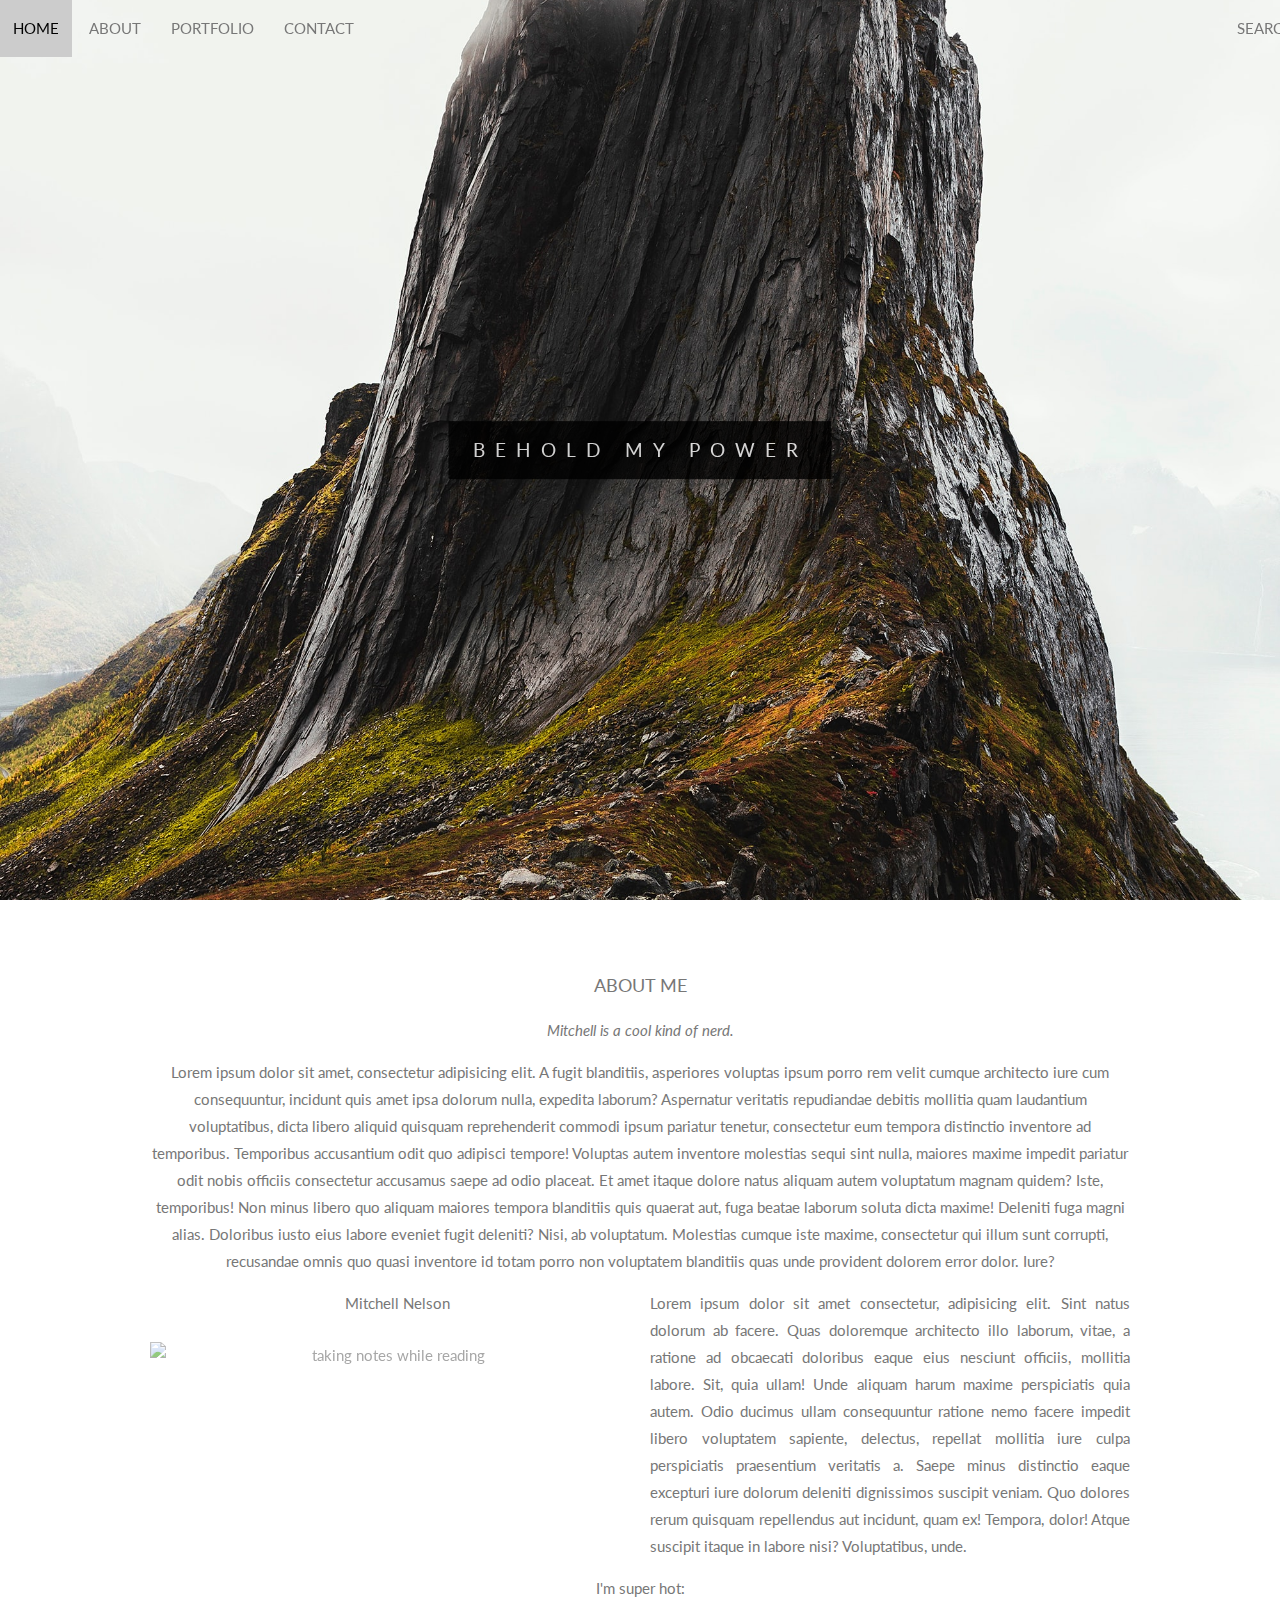
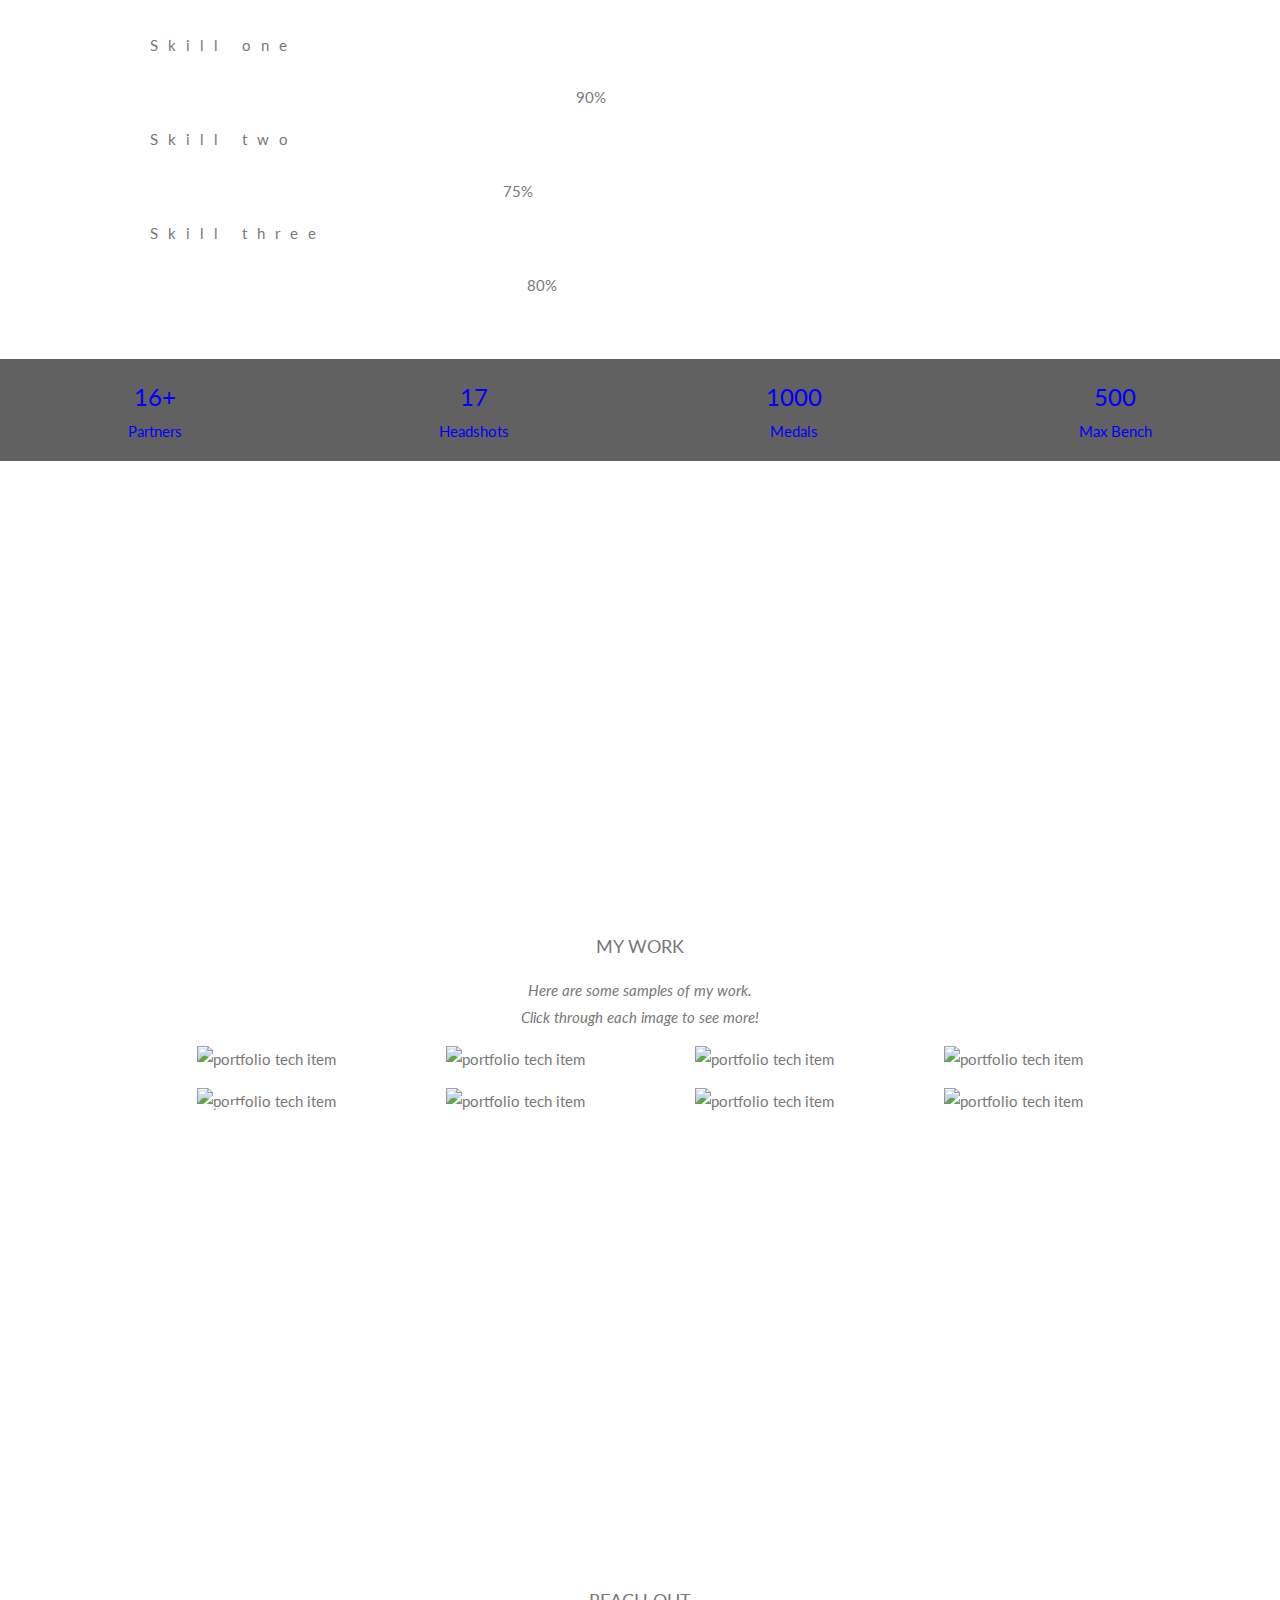
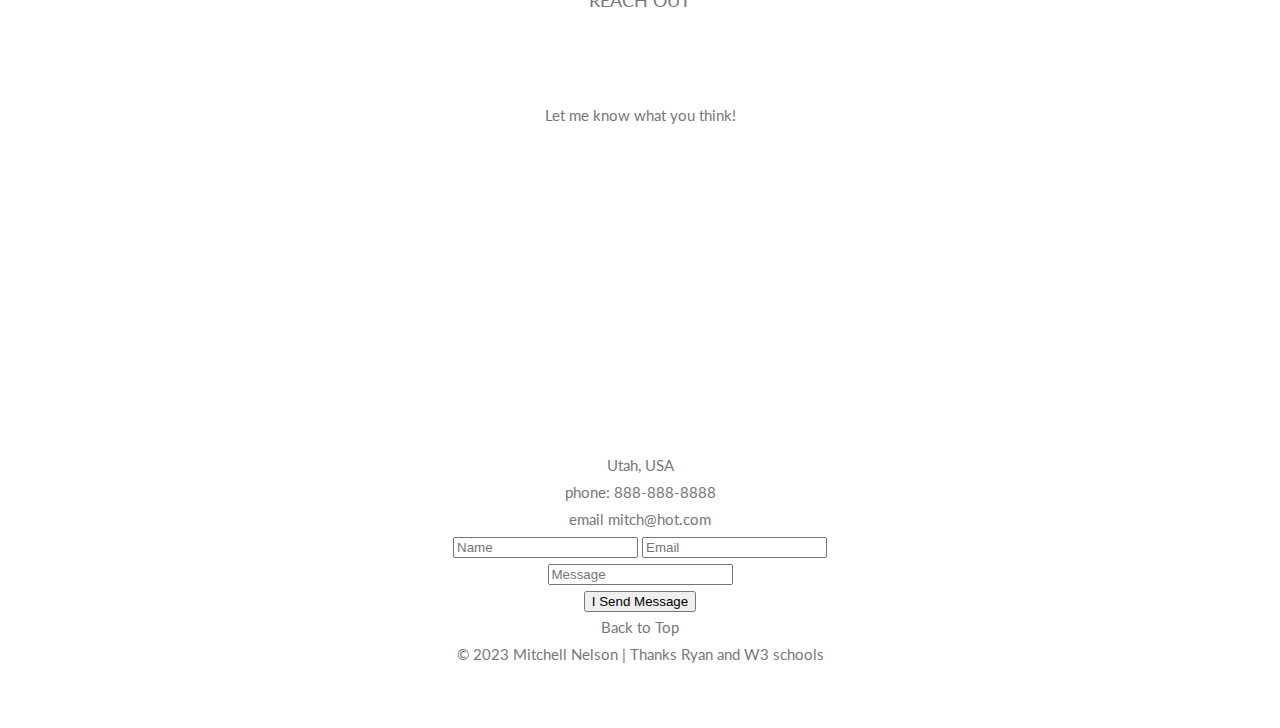
==== index.html @ fbf47c68 "first commit" ====
<!DOCTYPE html>
<html lang="en">
  <head>
    <meta charset="UTF-8" />
    <meta http-equiv="X-UA-Compatible" content="IE=edge" />
    <meta name="viewport" content="width=device-width, initial-scale=1.0" />
    <title>Mitchells Portfolio</title>

    <script
      src="https://kit.fontawesome.com/83c26355d9.js"
      crossorigin="anonymous"
    ></script>

    <link rel="preconnect" href="https://fonts.googleapis.com" />
    <link rel="preconnect" href="https://fonts.gstatic.com" crossorigin />
    <link
      href="https://fonts.googleapis.com/css2?family=Lato&display=swap"
      rel="stylesheet"
    />

    <link rel="stylesheet" href="styles/nav.css" />
    <link rel="stylesheet" href="styles/home.css" />
    <link rel="stylesheet" href="styles/progress-bar.css" />
    <link rel="stylesheet" href="styles/common.css" />
  </head>
  <body>
    <!-- Navbar -->
    <div class="navigation-wrapper">
      <div class="links-wrapper">
        <div class="nav-link">
          <a href="#"> HOME</a>
        </div>

        <div class="nav-link">
          <a href="#about"><i class="fa-solid fa-user"></i> ABOUT </a>
        </div>

        <div class="nav-link">
          <a href="#portfolio"
            ><i class="fa-solid fa-book-open"></i> PORTFOLIO
          </a>
        </div>

        <div class="nav-link">
          <a href="#contact"><i class="fa-solid fa-phone"></i> CONTACT </a>
        </div>
      </div>

      <div class="search-icon-wrapper">
        <div class="nav-link">
          <a href="#"><i class="fa-solid fa-magnifying-glass"> </i> SEARCH </a>
        </div>
      </div>
    </div>
    <!-- Hero -->
    <div class="hero-container">
      <div class="hero-content">
        <span>BEHOLD MY POWER</span>
      </div>
    </div>
    <!-- about section -->
    <div id="about" class="about-wrapper">
      <h3>ABOUT ME</h3>
      <p>Mitchell is a cool kind of nerd.</p>
      <p>
        Lorem ipsum dolor sit amet, consectetur adipisicing elit. A fugit
        blanditiis, asperiores voluptas ipsum porro rem velit cumque architecto
        iure cum consequuntur, incidunt quis amet ipsa dolorum nulla, expedita
        laborum? Aspernatur veritatis repudiandae debitis mollitia quam
        laudantium voluptatibus, dicta libero aliquid quisquam reprehenderit
        commodi ipsum pariatur tenetur, consectetur eum tempora distinctio
        inventore ad temporibus. Temporibus accusantium odit quo adipisci
        tempore! Voluptas autem inventore molestias sequi sint nulla, maiores
        maxime impedit pariatur odit nobis officiis consectetur accusamus saepe
        ad odio placeat. Et amet itaque dolore natus aliquam autem voluptatum
        magnam quidem? Iste, temporibus! Non minus libero quo aliquam maiores
        tempora blanditiis quis quaerat aut, fuga beatae laborum soluta dicta
        maxime! Deleniti fuga magni alias. Doloribus iusto eius labore eveniet
        fugit deleniti? Nisi, ab voluptatum. Molestias cumque iste maxime,
        consectetur qui illum sunt corrupti, recusandae omnis quo quasi
        inventore id totam porro non voluptatem blanditiis quas unde provident
        dolorem error dolor. Iure?
      </p>

      <div class="about-me-content">
        <div class="about-content-photo-wrapper">
          <div class="profile-icon-wrapper">
            <i class="fa-solid fa-user"></i> Mitchell Nelson
          </div>

          <img
            src="images/andrik-langfield-1-YQiOijio8-unsplash.jpg"
            alt="taking notes while reading"
          />
        </div>

        <p>
          Lorem ipsum dolor sit amet consectetur, adipisicing elit. Sint natus
          dolorum ab facere. Quas doloremque architecto illo laborum, vitae, a
          ratione ad obcaecati doloribus eaque eius nesciunt officiis, mollitia
          labore. Sit, quia ullam! Unde aliquam harum maxime perspiciatis quia
          autem. Odio ducimus ullam consequuntur ratione nemo facere impedit
          libero voluptatem sapiente, delectus, repellat mollitia iure culpa
          perspiciatis praesentium veritatis a. Saepe minus distinctio eaque
          excepturi iure dolorum deleniti dignissimos suscipit veniam. Quo
          dolores rerum quisquam repellendus aut incidunt, quam ex! Tempora,
          dolor! Atque suscipit itaque in labore nisi? Voluptatibus, unde.
        </p>
      </div>

      <p>I'm super hot:</p>

      <div class="skills-container">
        <div class="skills-icon-wrapper">
          <i class="fa-solid fa-trowel"></i> Skill one
        </div>
      </div>
      <div class="skill-progress-container">
        <div class="skill-progress-fill" style="width: 90%">90%</div>
      </div>

      <div class="skills-container">
        <div class="skills-icon-wrapper">
          <i class="fa-solid fa-utensils"></i> Skill two
        </div>
      </div>
      <div class="skill-progress-container">
        <div class="skill-progress-fill" style="width: 75%">75%</div>
      </div>

      <div class="skills-container">
        <div class="skills-icon-wrapper">
          <i class="fa-solid fa-gun"></i> Skill three
        </div>
      </div>
      <div class="skill-progress-container">
        <div class="skill-progress-fill" style="width: 80%">80%</div>
      </div>
    </div>
    <!-- acolades -->
    <div class="accolades-wrapper">
      <div class="accolade-item">
        <span>16+</span>
        <br />
        Partners
      </div>

      <div class="accolade-item">
        <span>17</span>
        <br />
        Headshots
      </div>

      <div class="accolade-item">
        <span>1000</span>
        <br />
        Medals
      </div>

      <div class="accolade-item">
        <span>500</span>
        <br />
        Max Bench
      </div>
    </div>
    <!-- Portfolio BG Paralax -->
    <div class="portfolio-bg-wrapper">
      <div class="portfolio-bg-content">
        <span>PORTFOLIO</span>
      </div>
    </div>

    <!-- Portfolio Section -->
    <div id="portfolio" class="about-wrapper">
      <h3>MY WORK</h3>
      <p>
        Here are some samples of my work.<br />
        Click through each image to see more!
      </p>

      <div class="portfolio-items-grid">
        <div class="porfolio-image-wrapper">
          <img
            src="https://source.unsplash.com/random?tech"
            alt="portfolio tech item"
          />
        </div>

        <div class="porfolio-image-wrapper">
          <img
            src="https://source.unsplash.com/random?tech"
            alt="portfolio tech item"
          />
        </div>

        <div class="porfolio-image-wrapper">
          <img
            src="https://source.unsplash.com/random?tech"
            alt="portfolio tech item"
          />
        </div>

        <div class="porfolio-image-wrapper">
          <img
            src="https://source.unsplash.com/random?tech"
            alt="portfolio tech item"
          />
        </div>

        <div class="porfolio-image-wrapper">
          <img
            src="https://source.unsplash.com/random?tech"
            alt="portfolio tech item"
          />
        </div>

        <div class="porfolio-image-wrapper">
          <img
            src="https://source.unsplash.com/random?tech"
            alt="portfolio tech item"
          />
        </div>

        <div class="porfolio-image-wrapper">
          <img
            src="https://source.unsplash.com/random?tech"
            alt="portfolio tech item"
          />
        </div>

        <div class="porfolio-image-wrapper">
          <img
            src="https://source.unsplash.com/random?tech"
            alt="portfolio tech item"
          />
        </div>
      </div>
      <!-- Contact Parallax -->
      <div class="portfolio-bg-wrapper">
        <div class="portfolio-bg-content">
          <span>CONTACT</span>
        </div>
      </div>
      <!-- Contact Section -->
      <div id="contact" class="about-wrapper">
        <h3>REACH OUT</h3>
      </div>

      <p>Let me know what you think!</p>

      <div class="contact-info-container">
        <div class="contact-info-map">
          <iframe
            src="https://www.google.com/maps/embed?pb=!1m18!1m12!1m3!1d3042.402768079841!2d-111.68557868471396!3d40.31121787937751!2m3!1f0!2f0!3f0!3m2!1i1024!2i768!4f13.1!3m3!1m2!1s0x874d854c87a9873d%3A0xc67b81fea8e6ed63!2s518%20E%20800%20N%2C%20Orem%2C%20UT%2084097!5e0!3m2!1sen!2sus!4v1674856417210!5m2!1sen!2sus"
            width="400"
            height="300"
            style="border: 0"
            allowfullscreen=""
            loading="lazy"
            referrerpolicy="no-referrer-when-downgrade"
          ></iframe>
        </div>
      </div>

      <div class="contact-info-right">
        <div class="contact-label">
          <i class="fa-solid fa-location-dot"></i> Utah, USA

          <div class="contact-label">
            <i class="fa-solid fa-phone"></i> phone: 888-888-8888

            <div class="contact-label">
              <i class="fa-solid fa-envelope"></i> email mitch@hot.com
            </div>

            <form class="contact-info-form">
              <div class="form-group">
                <input type="text" placeholder="Name" />
                <input type="text" placeholder="Email" />
              </div>

              <div class="Form-group">
                <input type="text" placeholder="Message" />
              </div>

              <button>I Send Message</button>
            </form>
          </div>
        </div>
      </div>
      <!-- Footer -->
      <div class="footer">
        <a href="#">Back to Top</a>
        <div class="social-icons-wrapper">
          <i class="fa-regular fa-gem"></i> <i class="fa-solid fa-pager"></i>
          <i class="fa-solid fa-frog"></i>
          <i class="fa-brands fa-firefox-browser"></i>
          <i class="fa-regular fa-star"></i>
          <i class="fa-solid fa-wand-magic-sparkles"></i>
        </div>
        <div class="copyright-container">
          &copy; 2023 Mitchell Nelson | Thanks Ryan and W3 schools
        </div>
      </div>
    </div>
  </body>
</html>
---- styles/nav.css ----
.navigation-wrapper {
  display: flex;
  justify-content: space-between;
  align-items: center;
  position: fixed;
  top: 0;
  z-index: 1;
  width: 100%;
}

.navigation-wrapper > .links-wrapper {
  height: 100%;
}

.navigation-wrapper > .links-wrapper > .nav-link,
.navigation-wrapper > .search-icon-wrapper > .nav-link {
  display: inline-block;
  padding: 15px 13px;
}

.navigation-wrapper > .search-icon-wrapper > .nav-link {
  height: 110%;
  width: 30px;
  text-align: center;
}

.navigation-wrapper > div > div:hover {
  color: black;
  background-color: #ccc;
}

.navigation-wrapper > .search-icon-wrapper > .nav-link:hover {
  background-color: red;
  color: white;
}
---- styles/home.css ----
/* Hero */
.hero-container {
  background-image: url("../images/anton-poznyak-in3-CLQb48A-unsplash\ \(1\).jpg");
  min-height: 100%;
  background-position: center;
  background-repeat: no-repeat;
  background-size: cover;
  background-attachment: fixed;
}

.hero-container > .hero-content {
  position: absolute;
  top: 50%;
  left: 50%;
  transform: translate(-50%, -50%);
  color: #fff;
  padding: 12px 24px;
  background-color: #000;
  opacity: 0.8;
  font-size: 1.25rem;
  letter-spacing: 10px;
}
/* ABOUT */

.about-wrapper {
  max-width: 980px;
  margin-left: auto;
  margin-right: auto;
  text-align: center;
  padding: 60px 0;
}

.about-wrapper > p:nth-of-type(1) {
  font-style: italic;
}
.about-wrapper > p:nth-of-type(2) {
  font-style: justify;
}

.about-wrapper > .about-me-content {
  width: 100%;
  display: grid;
  grid-template-columns: 1fr 1fr;
  gap: 20px;
}

.about-wrapper > .about-me-content > .about-content-photo-wrapper {
  display: flex;
  flex-direction: column;
}
.about-wrapper
  > .about-me-content
  > .about-content-photo-wrapper
  > .profile-icon-wrapper
  > i {
  padding-right: 15px;
}

.about-wrapper > .about-me-content > .about-content-photo-wrapper img {
  width: 100%;
  height: 100%;
  padding-top: 25px;
  filter: opacity(0.65);
}

.about-wrapper > .about-me-content > p {
  margin: 0;
  text-align: justify;
}

/* Accolades */

.accolades-wrapper {
  display: flex;
  justify-content: space-around;
  align-items: center;
  color: blue;
  background-color: #616161;
  padding-top: 16px;
  padding-bottom: 16px;
  text-align: center;
}

.accolades-wrapper span {
  font-size: 24px;
}

/* Portfolio parallax BG */

.portfolio-bg-wrapper {
  background-image: url("images/andrik-langfield-1-YQiOijio8-unsplash.jpg");
  background-attachment: fixed;
  background-position: center;
  background-size: cover;
  min-height: 400px;
  filter: grayscale(95%);
}

.portfolio-bg-wrapper > .portfolio-bg-content {
  position: relative;
  top: 50%;
  left: 50;
  transform: translate(-50%, -50%);
  color: #fff;
  font-size: 2em;
  letter-spacing: 10px;
}

/* Portfolio Grid */
.portfolio-items-grid {
  display: grid;
  grid-template-columns: repeat(4, 1fr);
  gap: 15px;
  cursor: pointer;
  transition: 0.1s ease-in-out all;
}

.portfolio-items-grid > .portfolio-image-wrapper,
.portfolio-items-grid {
  max-height: 100%;
  max-width: 100%;
}

.portfolio-items-grid > .portfolio-image-wrapper {
  filter: opacity(0.5);
}
---- styles/progress-bar.css ----
.skills-container {
  padding: 15px 0;
}

.skills-container > .skills-icon-wrapper {
  text-align: left;
  letter-spacing: 10px;
  padding-bottom: 10px;
}

.skills-container > .skill-progress-container {
  width: 100%;
  background-color: lightgray;
  color: white;
}

.skills-container > .skill-progress-container > .skill-progress-fill {
  background-color: gray;
  text-align: center;
}
---- styles/common.css ----
html,
body {
  margin: 0;
  height: 100%;
  line-height: 1.8;
  font-size: 15px;
  color: #777;
  font-family: "Lato", sans-serif;
}

a {
  text-decoration: none;
  color: inherit;
}

h3 {
  font-weight: 400;
  margin: 10px;
}
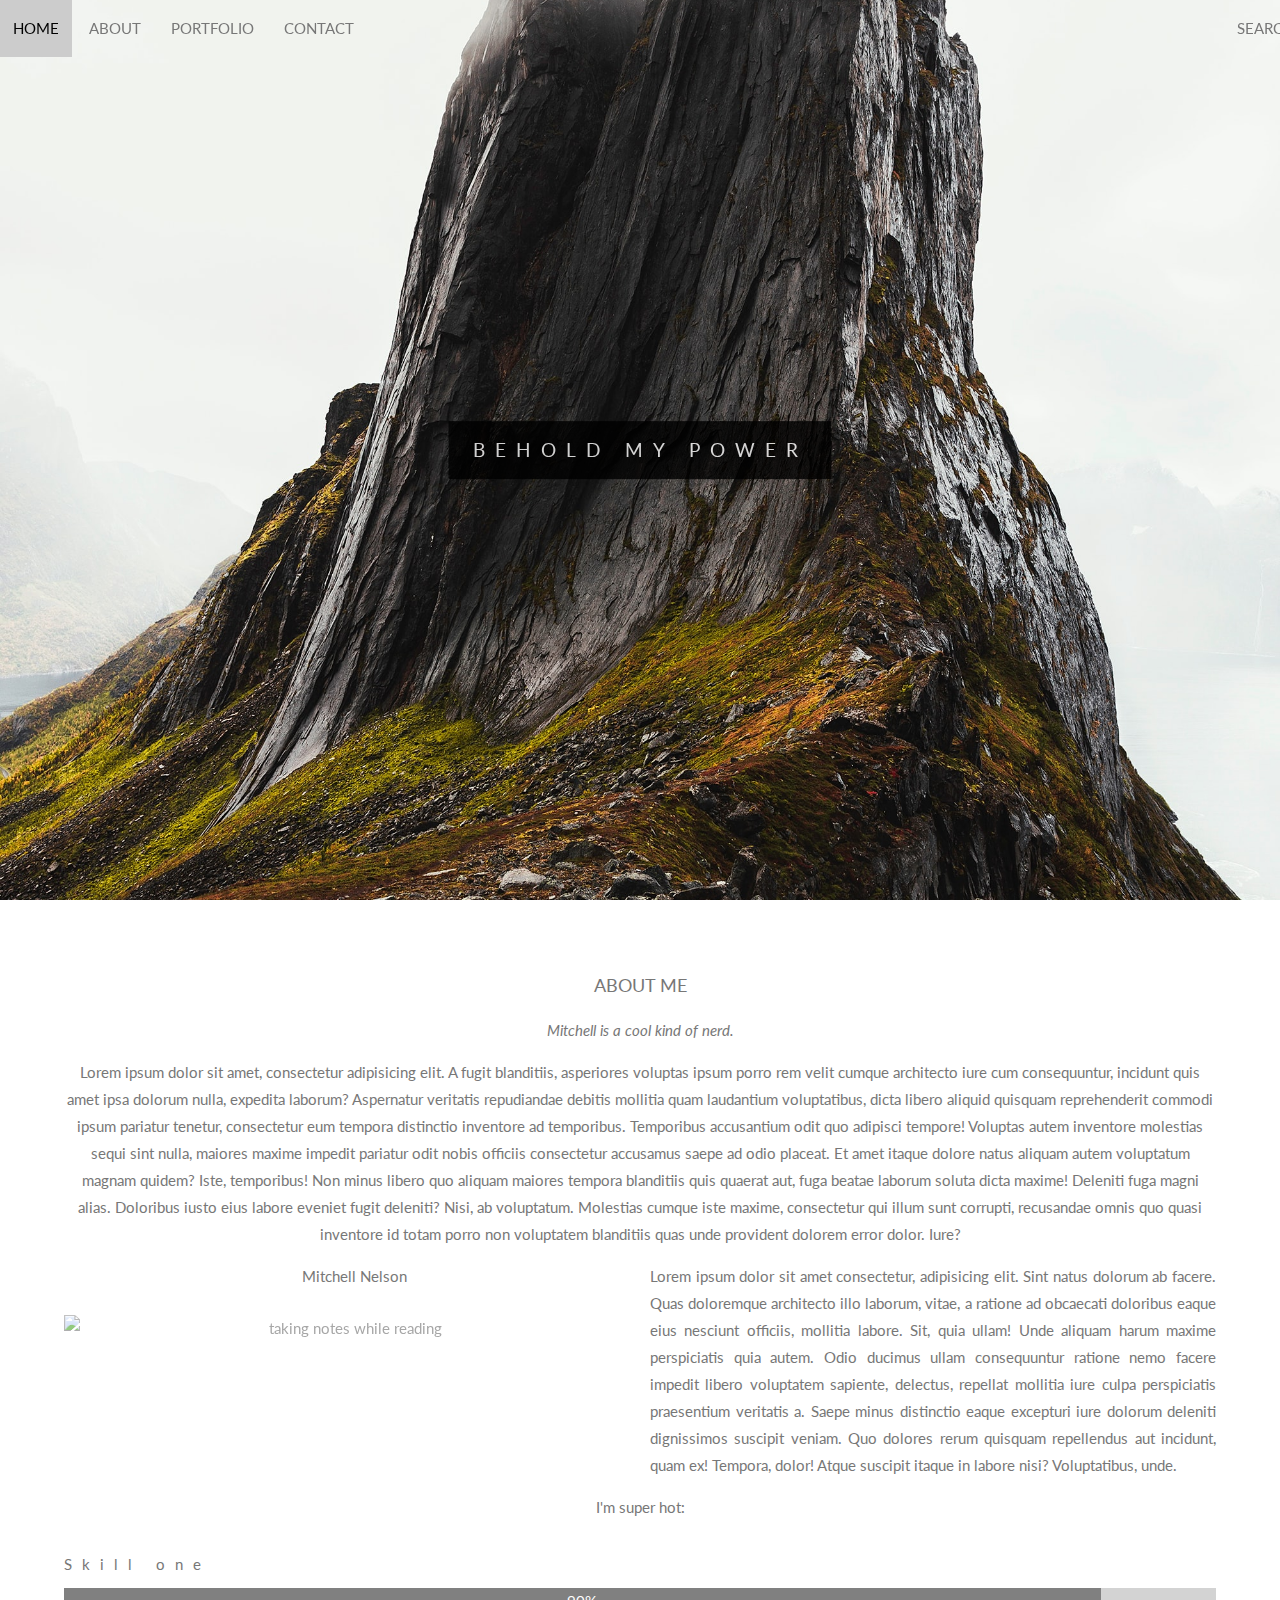
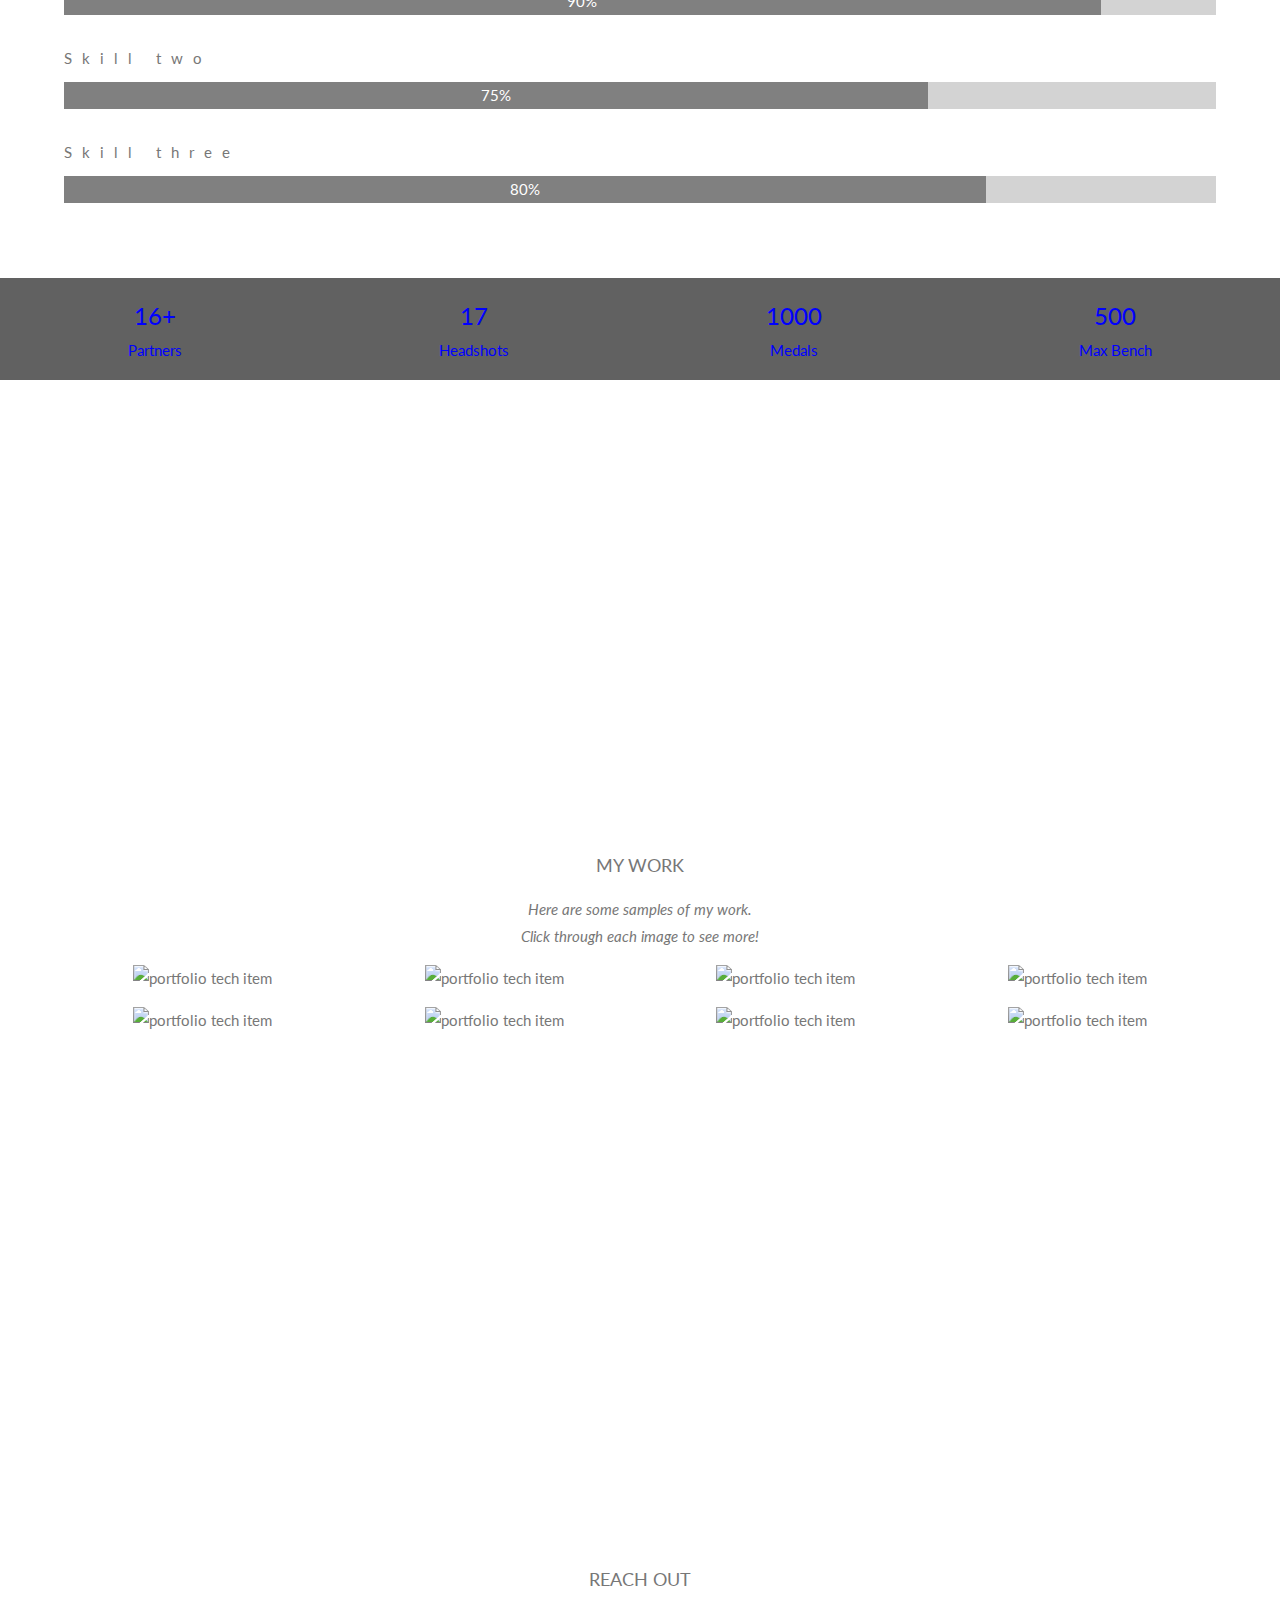
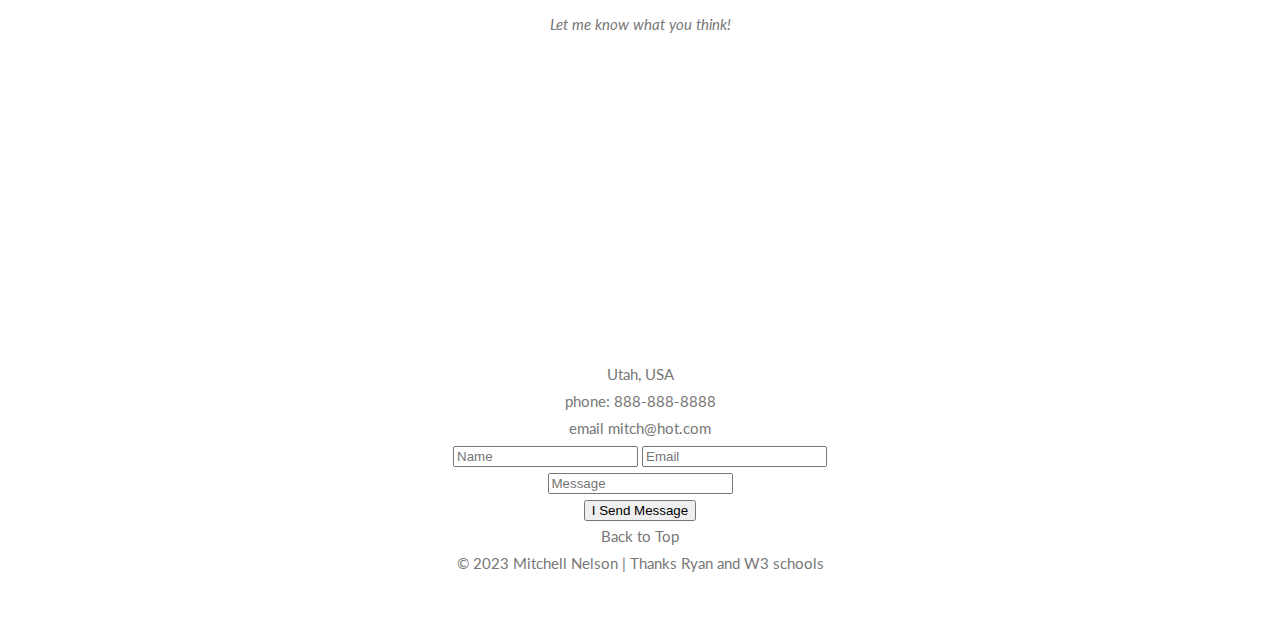
==== commit 605cf37f: "fixed-display" ====
--- a/index.html
+++ b/index.html
@@ -17,11 +17,10 @@
       href="https://fonts.googleapis.com/css2?family=Lato&display=swap"
       rel="stylesheet"
     />
-
+    <link rel="stylesheet" href="styles/common.css" />
     <link rel="stylesheet" href="styles/nav.css" />
     <link rel="stylesheet" href="styles/home.css" />
     <link rel="stylesheet" href="styles/progress-bar.css" />
-    <link rel="stylesheet" href="styles/common.css" />
   </head>
   <body>
     <!-- Navbar -->
@@ -107,37 +106,37 @@
           dolor! Atque suscipit itaque in labore nisi? Voluptatibus, unde.
         </p>
       </div>
-
+      <!-- Skills Section -->
       <p>I'm super hot:</p>
 
       <div class="skills-container">
         <div class="skills-icon-wrapper">
           <i class="fa-solid fa-trowel"></i> Skill one
         </div>
-      </div>
-      <div class="skill-progress-container">
-        <div class="skill-progress-fill" style="width: 90%">90%</div>
-      </div>
-
+
+        <div class="skill-progress-container">
+          <div class="skill-progress-fill" style="width: 90%">90%</div>
+        </div>
+      </div>
       <div class="skills-container">
         <div class="skills-icon-wrapper">
           <i class="fa-solid fa-utensils"></i> Skill two
         </div>
-      </div>
-      <div class="skill-progress-container">
-        <div class="skill-progress-fill" style="width: 75%">75%</div>
-      </div>
-
+
+        <div class="skill-progress-container">
+          <div class="skill-progress-fill" style="width: 75%">75%</div>
+        </div>
+      </div>
       <div class="skills-container">
         <div class="skills-icon-wrapper">
           <i class="fa-solid fa-gun"></i> Skill three
         </div>
-      </div>
-      <div class="skill-progress-container">
-        <div class="skill-progress-fill" style="width: 80%">80%</div>
-      </div>
-    </div>
-    <!-- acolades -->
+        <div class="skill-progress-container">
+          <div class="skill-progress-fill" style="width: 80%">80%</div>
+        </div>
+      </div>
+    </div>
+    <!-- Acolades -->
     <div class="accolades-wrapper">
       <div class="accolade-item">
         <span>16+</span>
@@ -235,16 +234,16 @@
           />
         </div>
       </div>
-      <!-- Contact Parallax -->
-      <div class="portfolio-bg-wrapper">
-        <div class="portfolio-bg-content">
-          <span>CONTACT</span>
-        </div>
-      </div>
-      <!-- Contact Section -->
-      <div id="contact" class="about-wrapper">
-        <h3>REACH OUT</h3>
-      </div>
+    </div>
+    <!-- Contact Parallax -->
+    <div class="portfolio-bg-wrapper">
+      <div class="portfolio-bg-content">
+        <span>CONTACT</span>
+      </div>
+    </div>
+    <!-- Contact Section -->
+    <div id="contact" class="about-wrapper">
+      <h3>REACH OUT</h3>
 
       <p>Let me know what you think!</p>
 
@@ -260,31 +259,31 @@
             referrerpolicy="no-referrer-when-downgrade"
           ></iframe>
         </div>
-      </div>
-
-      <div class="contact-info-right">
-        <div class="contact-label">
-          <i class="fa-solid fa-location-dot"></i> Utah, USA
-
+
+        <div class="contact-info-right">
           <div class="contact-label">
-            <i class="fa-solid fa-phone"></i> phone: 888-888-8888
+            <i class="fa-solid fa-location-dot"></i> Utah, USA
 
             <div class="contact-label">
-              <i class="fa-solid fa-envelope"></i> email mitch@hot.com
+              <i class="fa-solid fa-phone"></i> phone: 888-888-8888
+
+              <div class="contact-label">
+                <i class="fa-solid fa-envelope"></i> email mitch@hot.com
+              </div>
+
+              <form class="contact-info-form">
+                <div class="form-group">
+                  <input type="text" placeholder="Name" />
+                  <input type="text" placeholder="Email" />
+                </div>
+
+                <div class="Form-group">
+                  <input type="text" placeholder="Message" />
+                </div>
+
+                <button>I Send Message</button>
+              </form>
             </div>
-
-            <form class="contact-info-form">
-              <div class="form-group">
-                <input type="text" placeholder="Name" />
-                <input type="text" placeholder="Email" />
-              </div>
-
-              <div class="Form-group">
-                <input type="text" placeholder="Message" />
-              </div>
-
-              <button>I Send Message</button>
-            </form>
           </div>
         </div>
       </div>
--- a/styles/home.css
+++ b/styles/home.css
@@ -23,9 +23,9 @@
 /* ABOUT */
 
 .about-wrapper {
-  max-width: 980px;
-  margin-left: auto;
-  margin-right: auto;
+  max-width: 100%;
+  margin-left: 5%;
+  margin-right: 5%;
   text-align: center;
   padding: 60px 0;
 }
@@ -113,10 +113,12 @@
   gap: 15px;
   cursor: pointer;
   transition: 0.1s ease-in-out all;
+  width: 100%;
 }
 
 .portfolio-items-grid > .portfolio-image-wrapper,
-.portfolio-items-grid {
+.portfolio-items-grid img {
+  transition: 0.1s ease-in-out all;
   max-height: 100%;
   max-width: 100%;
 }
@@ -124,3 +126,7 @@
 .portfolio-items-grid > .portfolio-image-wrapper {
   filter: opacity(0.5);
 }
+
+.portfolio-image-wrapper > img {
+  width: 10%;
+}
